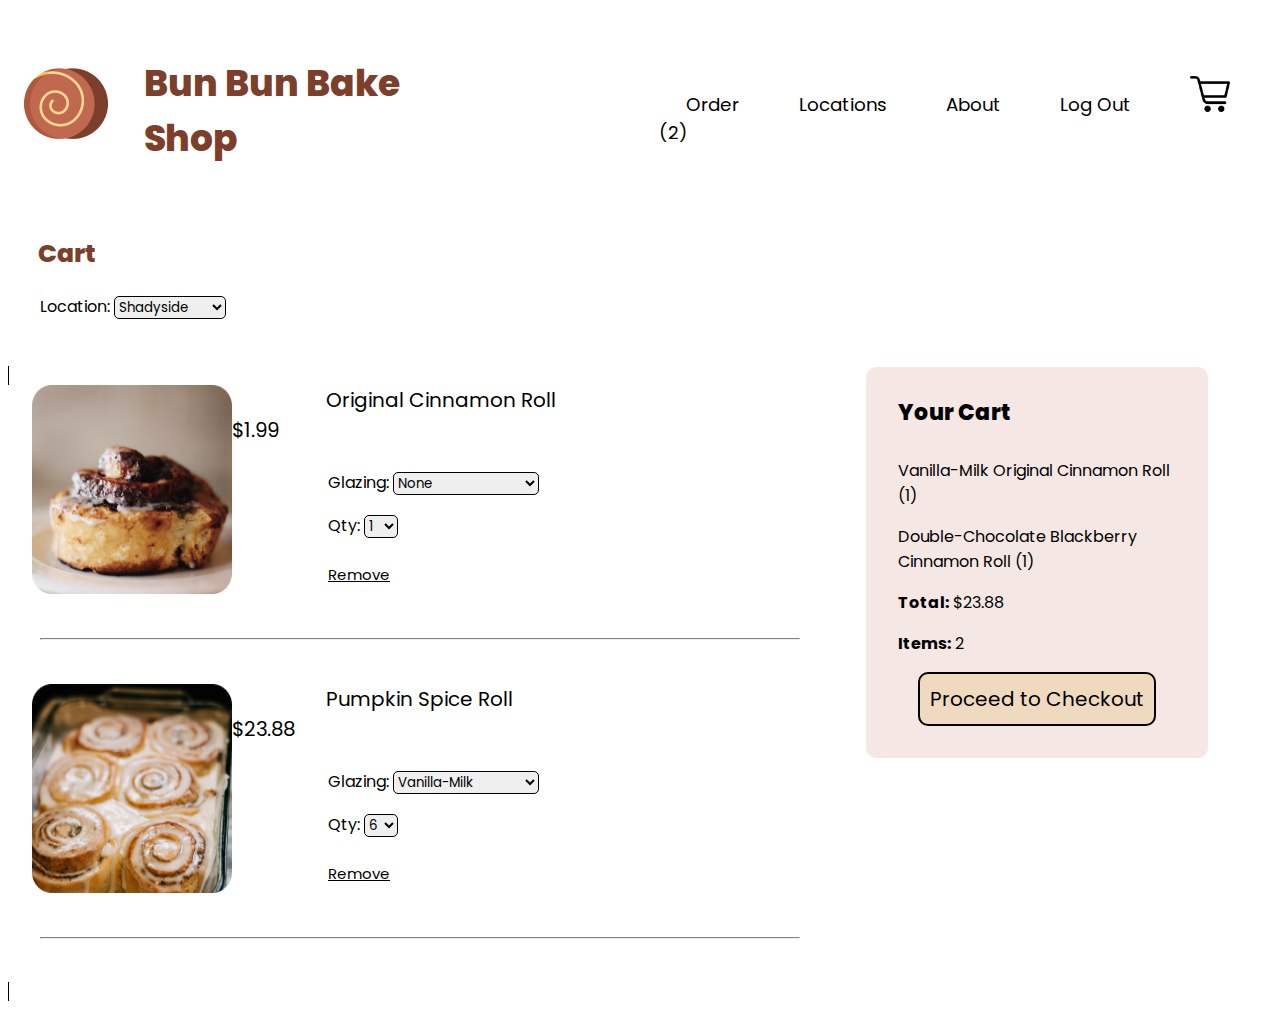
==== cart.html @ 149847e1 "copied files from 6a" ====
<!DOCTYPE html>
<html lang="en"> 

<head>
	<meta charset="UTF-8">
	<meta name="viewport" content="width=device-width, initial-scale=1.0">
	<title>Bun Bun Bake Shop</title>

	<!-- Poppins font  -->
  	<link rel="preconnect" href="https://fonts.googleapis.com">
	<link rel="preconnect" href="https://fonts.gstatic.com" crossorigin>
	<link href="https://fonts.googleapis.com/css2?family=Poppins:wght@400;800&display=swap" rel="stylesheet">

	<!-- Logo and Name in Top Tab -->
	<link rel="shortcut icon" type="image/png" href="images/logo.png">

	<!-- css -->
	<link rel="stylesheet" type="text/css" href="assets/css/style.css">
	<!-- javascript -->
    

</head>
<body>
	<script src="assets/js/main.js"></script>
	<header>


	<!-- Logo -->
		<div id="topbar">
			<div><a href="index.html" class="title" id="title-image"><img src="images/logo.png" alt="Logo"/></a></div>
			<div><a href="index.html" class="title" id="title-text">Bun Bun Bake Shop</a></div>
		

	<!-- Nav -->
			<div>
				<nav>
					<ul>
						<li>Order</li>
						<li>Locations</li>
						<li>About</li>
						<li>Log Out</li>
						<li><a href="cart.html"><img class="icon" src="images/cart.png" alt="Cart"/>(2)</a></li>
					</ul>
				</nav>
			</div>

		</div>
	</header>

	<h2>Cart</h2>

	<!-- Location Dropdown -->

	<div id="locations_dropdown">

		<label>Location:</label>

		<select name="locations" id="locations_options">
		  <option value="volvo">Shadyside</option>
		  <option value="saab">East Liberty</option>
		  <option value="mercedes">Lawrenceville</option>
		  <option value="audi">Downtown</option>
		</select>
		<br>
	</div>

	<!-- Summary Card -->
	
	<div id="summary-card">
		<h4> Your Cart </h4>
		<p>Vanilla-Milk Original Cinnamon Roll (1)</p>
		<p>Double-Chocolate Blackberry Cinnamon Roll (1)</p>
		<p id="cart-total"><strong>Total:</strong> $23.88</p>
		<p id="cart-item-count"><strong>Items:</strong> 2</p>
		<button id="checkout-btn">
			<!-- Note: divs are not allowed in buttons, but this is necessary to style the button properly -->
			Proceed to Checkout
		</button>
		
	</div>

	<!-- Items In Cart -->
	<div id="individual-items-in-cart">
		<div class="product_details_and_image">
			<img class="cart-image" src="images/original.png" alt="Orginal Cinnamon Roll" />

			<div class="product_details">

				<span class="product-in-cart-title">Original Cinnamon Roll</span>
				&emsp;&emsp;&emsp;&emsp;&emsp;&emsp;&emsp;&emsp;
				&emsp;&emsp;&emsp;&emsp;&emsp;&emsp;&emsp;&emsp;

				<span>$1.99</span>
				
				<!-- Glazing Dropdown -->
				<div class="glazing_dropdown">
					<br>
					<label>Glazing:</label>

					<select name="glazing" class="glazing_options">
					  <option value="none">None</option>
					  <option value="sugar-milk">Sugar-Milk</option>
					  <option value="vanilla-milk">Vanilla-Milk</option>
					  <option value="double-chocolate">Double Chocolate</option>
					</select>
				</div>


				<br>

				<!-- Quantity Dropdown -->

				<div class="quantity_dropdown">

					<label>Qty:</label>

					<select name="quantity" class="quantity_options">
					  <option value="1">1</option>
					  <option value="3">3</option>
					  <option value="6">6</option>
					  <option value="12">12</option>
					</select>
				</div>

				<!-- Remove Button -->
				<br>
				<button class="remove-from-cart-btn">Remove</button>
			</div>

		</div>

		<br><br>
		<!-- Border Between Items in Cart -->
		<hr class="cart-border">
		<br><br>


		<div class="product_details_and_image">
			<img class= "cart-image" src="images/pumpkinspice.png" alt="Pumpkin Spice Cinnamon Roll" />

			<div class="product_details">

				<span class="product-in-cart-title">Pumpkin Spice Roll</span>
				&emsp;&emsp;&emsp;&emsp;&emsp;&emsp;&emsp;&emsp;&emsp;
				&emsp;&emsp;&emsp;&emsp;&emsp;&emsp;&emsp;&emsp;&emsp;

				<span>$23.88</span>
				
				<!-- Glazing Dropdown -->
				<div class="glazing_dropdown">
					<br>
					<label>Glazing:</label>

					<select name="glazing" class="glazing_options">
					  <option value="vanilla-milk">Vanilla-Milk</option>
					  <option value="none">None</option>
					  <option value="sugar-milk">Sugar-Milk</option>
					  <option value="double-chocolate">Double Chocolate</option>
					</select>
				</div>


				<br>

				<!-- Quantity Dropdown -->

				<div class="quantity_dropdown">

					<label>Qty:</label>

					<select name="quantity" class="quantity_options">
					  <option value="6">6</option>
					  <option value="1">1</option>
					  <option value="3">3</option>
					  <option value="12">12</option>
					</select>
				</div>

				<!-- Remove Button -->
				<br>
				<button class="remove-from-cart-btn">Remove</button>
			</div>

		</div>

		<br><br>
		<!-- Border Between Items in Cart -->
		<hr class="cart-border">
		<br><br>
	</div>

</body>

</html>
---- assets/css/style.css ----
/* Back */
 
#back {
	align-items: center;
	display: flex;	
}

#back-icon {
	margin-left: 40px;
	margin-right: 1em;
}

#back-text {
	font-size: 20px;
}

#back-text a {
	text-decoration: none;
}

#back-text a:visited {
	color: black;
	text-decoration: none;	
}

/* Cart */
#add_to_cart_btn {
	color: black;
	background-color: #FFFFFF; 
  	border: 2px solid black;
  	border-radius: 5px;
  	font-family: 'Poppins', sans-serif;
  	font-size: 16px;
	font-weight: 400;
	margin-left: 5.7em;
	text-align: center;
  	text-decoration: none;
	padding: 0.5em;
  	width: 45%; 	
}

#add_to_cart_btn_text {
	font-size: 20px;
}

#cart_btn_contents {
	align-items: center;
	display: flex;	
}

#cart-amount {
	display: inline;
}

.cart-border {
	border-top: solid 1px;
	margin-left: 2em;
	width:60%;
}

.cart-image {
	padding-left: 1.5em;
}

#cart-total {
	vertical-align: middle;
}

#checkout-btn {	
	color: black;
	background-color: #EFD9BF; 
  	border: 2px solid black;
  	border-radius: 10px;
  	font-family: 'Poppins', sans-serif;
  	font-size: 20px;
	font-weight: 400;
	text-align: center;
  	text-decoration: none;	
  	vertical-align: middle;
}

#individual-items-in-cart {
	border: 1px solid;
	display: inline;
 	position: relative;
	width: 67%;
}

.product-in-cart-title {
	margin-left: 4.7em;
}

.remove-from-cart-btn {
	background-color: white;
	border: none;
	color: black;
	font-family: 'Poppins', sans-serif;
	font-size: 15px;
	font-weight: 400;
	margin: 0;
	text-decoration: underline;
	padding-left: 6.4em;
}

.remove-from-cart-btn:hover {
	color: #E6C3B8;
}

.remove-from-cart-btn:active {
	color: #C0694E;
}

#summary-card {
	background-color: #F5E7E3;
	border-radius: 10px;
	float: right;
	height: 90%;
	margin-left: 2em;
	margin-right: 4em;
	padding: 0em 2em 2em 2em;
	width: 22%;
}

/* Dropdowns */

.glazing_dropdown {
	font-family: 'Poppins', sans-serif;
	padding-left: 6em;	
}

.glazing_options {
	border: 1.25px solid black;
	border-radius: 5px;
	font-family: 'Poppins', sans-serif;
}


#locations_dropdown {
	font-family: 'Poppins', sans-serif;
	margin-left: 2em;
	padding-bottom: 3em;
}

#locations_options {
	border: 1.25px solid black;
	border-radius: 5px;
	font-family: 'Poppins', sans-serif;
}


.quantity_dropdown {
	font-family: 'Poppins', sans-serif;
	padding-left: 6em;	
}

.quantity_options {
	border: 1.25px solid black;
	border-radius: 5px;
	font-family: 'Poppins', sans-serif;
}

/* Icons */
.icon {
    height: auto;
    width: 40px;
}

/* Indented */
.indented_one_tab {
	margin-left: 1em;
}

.page_header {
	margin-left: 2em;
}

/* Items on Product Browsing Page */

#items {
	align-items: center;
	display: block;	
  	margin-left: auto;
  	margin-right: auto;
  	padding-bottom: 2em;
	vertical-align: top; /* so all figures are vertically aligned at the top*/
  	width: 95%;
}

#items figure {
	margin-left: 5em;
	margin-right: 5em;
	max-width: 100%;
}

/* Main Picture on Home */

#home-pic {
	align-items: center;
	display: block;
	height: 100%;
  	margin-left: auto;
  	margin-right: auto;
  	padding-bottom: 2em;
  	width: 95%;
}

/* Order Button */

#order-button {
  	padding-bottom: 2em;
}

/* Product Details */

#first_glaze {
	margin-left: 3.7em;
}

#first_quantity {
	margin-left: 2em;
}

#glaze_second_row {
	margin-left: 13.2em;
}

#price {
	font-weight: 600;
}

.product_details img {
	margin-left: 1em;
}

.product_details p {
	font-size: 22px;
	margin-left: 4em;
}

.product_details_and_image {
	display: flex;
}


#product_detail_image {
	display: block;
	margin-left: 4.5em;
	padding-bottom: 2em;
  	width: 40%;
}

.glaze_button {
	align-items: center;
	background-color: #EEEBE9; 
  	border-color: black; 
  	border-radius: 5px;
  	color: black;
	display: block;
	font-family: 'Poppins', sans-serif;
	font-weight: 400;
  	font-size: 16px;
  	height: 10%;
  	margin: 10px;
  	text-align: center;
  	text-decoration: none;
}

.product_detail_info {
	align-items: center;
	display: flex;	
}

.quantity_button {
	color: black;
	background-color: white; 
	border: black solid 2px;
	border-radius: 50%;
	display:block;
	font-size: 20px;
	font-weight: 400;
  	height: 50px;
  	margin-right: 0.75em;
  	width: 50px;
}

/* Sections on Home */

#browse-categories {
	vertical-align: top /* so all figures are vertically aligned at the top*/
}


#previous-orders {
	vertical-align: top /* so all figures are vertically aligned at the top*/
}

/* Top Row */

.title {
	color: #7C3F2C;
	font-family: 'Poppins', sans-serif;
	font-weight: 800;
	font-size: 2.25em;
	padding-right: 5em;
	text-decoration: none;
	
}

.title a {
	color: #7C3F2C;
	text-decoration: none;
}

#topbar {
	align-items: center;
	display: flex;
	padding: 3em 1em;
}

#title-image {
	padding-right: 1em;
	height: 100%;
	width: 100%;
}

/* Built-In */
a {
	color: black;
}
button {
	align-items: center;
	background-color: #7C3F2C; 
  	border: none;
  	border-radius: 5px;
  	color: white;
	display: block;
	font-family: 'Poppins', sans-serif;
	font-weight: 800;
  	font-size: 16px;
  	margin-left: auto;
  	margin-right: auto;
  	padding: 0.5em;
  	text-align: center;
  	text-decoration: none;
}
figcaption {
	caption-side:bottom;
	display: inline-block;
	font-family: 'Poppins', sans-serif;
	max-width: 100%;
}

figure {
    display: inline-block;
    max-width: 15%; 
    text-align: center;  
}

hr {
	border-top: dotted 2px;
	width: 95%;
}


h2 {
	padding-left: 1.2em;
	color: #7C3F2C;
	font-family: 'Poppins', sans-serif;
  	font-size: 25px;
  	font-weight: 800;
}

h4 {
	font-size: 22px;
	font-family: 'Poppins', sans-serif;
  	font-weight: 800;
}

nav {
	align-items: center;
	display: flex;
	padding-left: 5px;	
}

nav a {
	color: black;
	text-decoration: none;
}

nav a:visited {
	color: black;
}

nav ul {
	list-style-type: none;
 	margin: 0;
 	padding: 0;
}

nav li {
	display: inline;
	font-family: 'Poppins', sans-serif;
	font-size: 1.15em;
	padding: 1em 1.5em;	
}


span {
	font-family: 'Poppins', sans-serif;
	font-size: 20px;
}

p {
	font-family: 'Poppins', sans-serif;
}
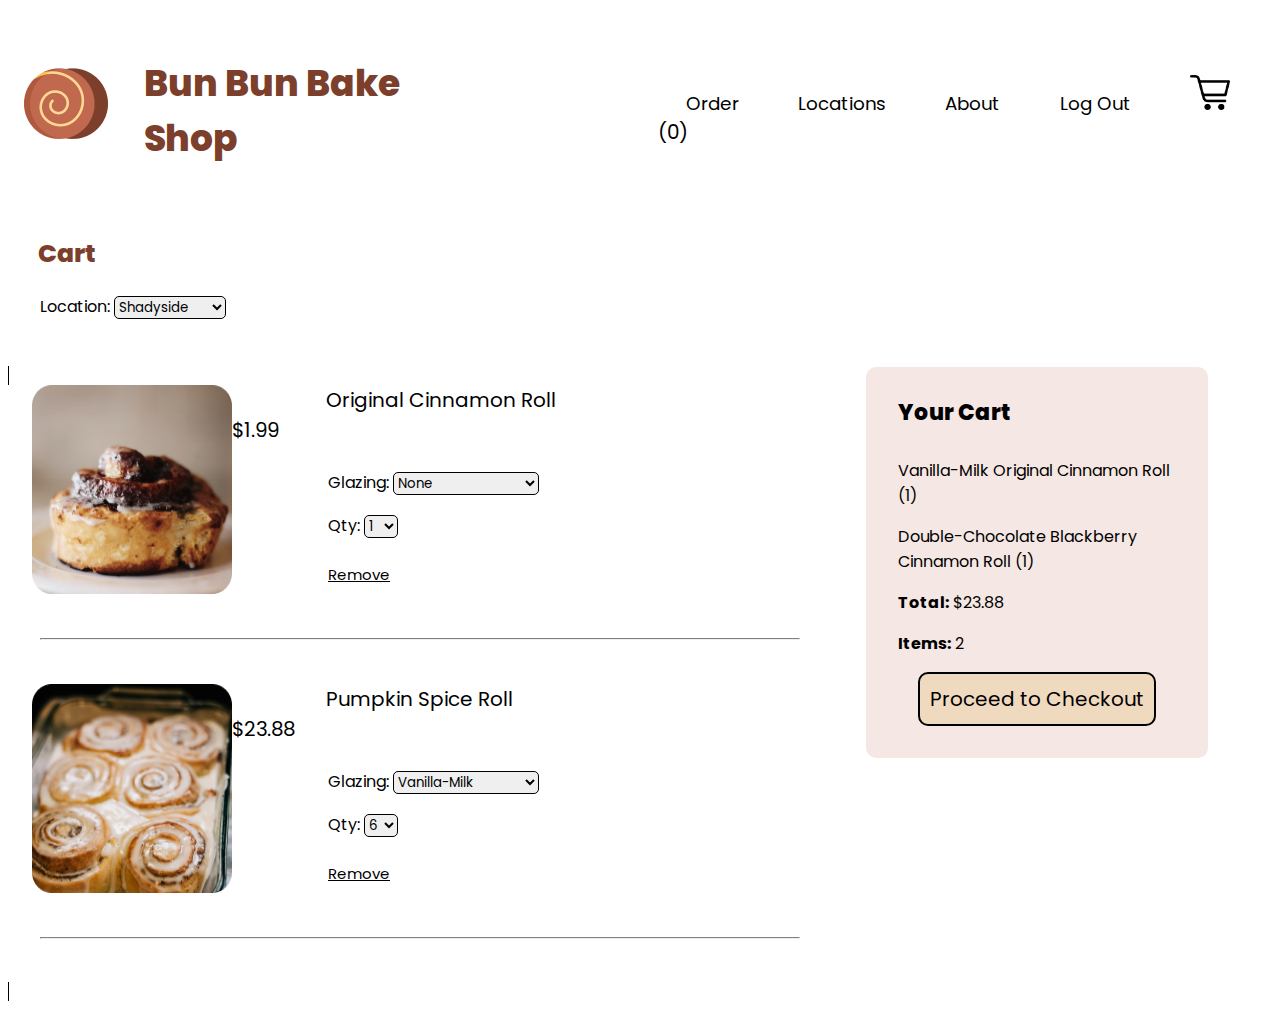
==== commit 544776fb: "got cart amount in nav to save across pages" ====
--- a/cart.html
+++ b/cart.html
@@ -17,10 +17,11 @@
 	<!-- css -->
 	<link rel="stylesheet" type="text/css" href="assets/css/style.css">
 	<!-- javascript -->
+	<script src="assets/js/main.js" type="text/javascript"></script>
     
 
 </head>
-<body>
+<body onload="onLoad()">
 	<script src="assets/js/main.js"></script>
 	<header>
 
@@ -39,7 +40,7 @@
 						<li>Locations</li>
 						<li>About</li>
 						<li>Log Out</li>
-						<li><a href="cart.html"><img class="icon" src="images/cart.png" alt="Cart"/>(2)</a></li>
+						<li><a href="cart.html"><img class="icon" src="images/cart.png" alt="Cart"/></a><span class="cart-amount">(0)</span></li>
 					</ul>
 				</nav>
 			</div>
@@ -68,12 +69,13 @@
 	
 	<div id="summary-card">
 		<h4> Your Cart </h4>
-		<p>Vanilla-Milk Original Cinnamon Roll (1)</p>
-		<p>Double-Chocolate Blackberry Cinnamon Roll (1)</p>
+		<div id="summary-card-items-list">
+			<p>Vanilla-Milk Original Cinnamon Roll (1)</p>
+			<p>Double-Chocolate Blackberry Cinnamon Roll (1)</p>
+		</div>
 		<p id="cart-total"><strong>Total:</strong> $23.88</p>
 		<p id="cart-item-count"><strong>Items:</strong> 2</p>
 		<button id="checkout-btn">
-			<!-- Note: divs are not allowed in buttons, but this is necessary to style the button properly -->
 			Proceed to Checkout
 		</button>
 		
--- a/assets/css/style.css
+++ b/assets/css/style.css
@@ -48,7 +48,7 @@
 	display: flex;	
 }
 
-#cart-amount {
+.cart-amount {
 	display: inline;
 }
 
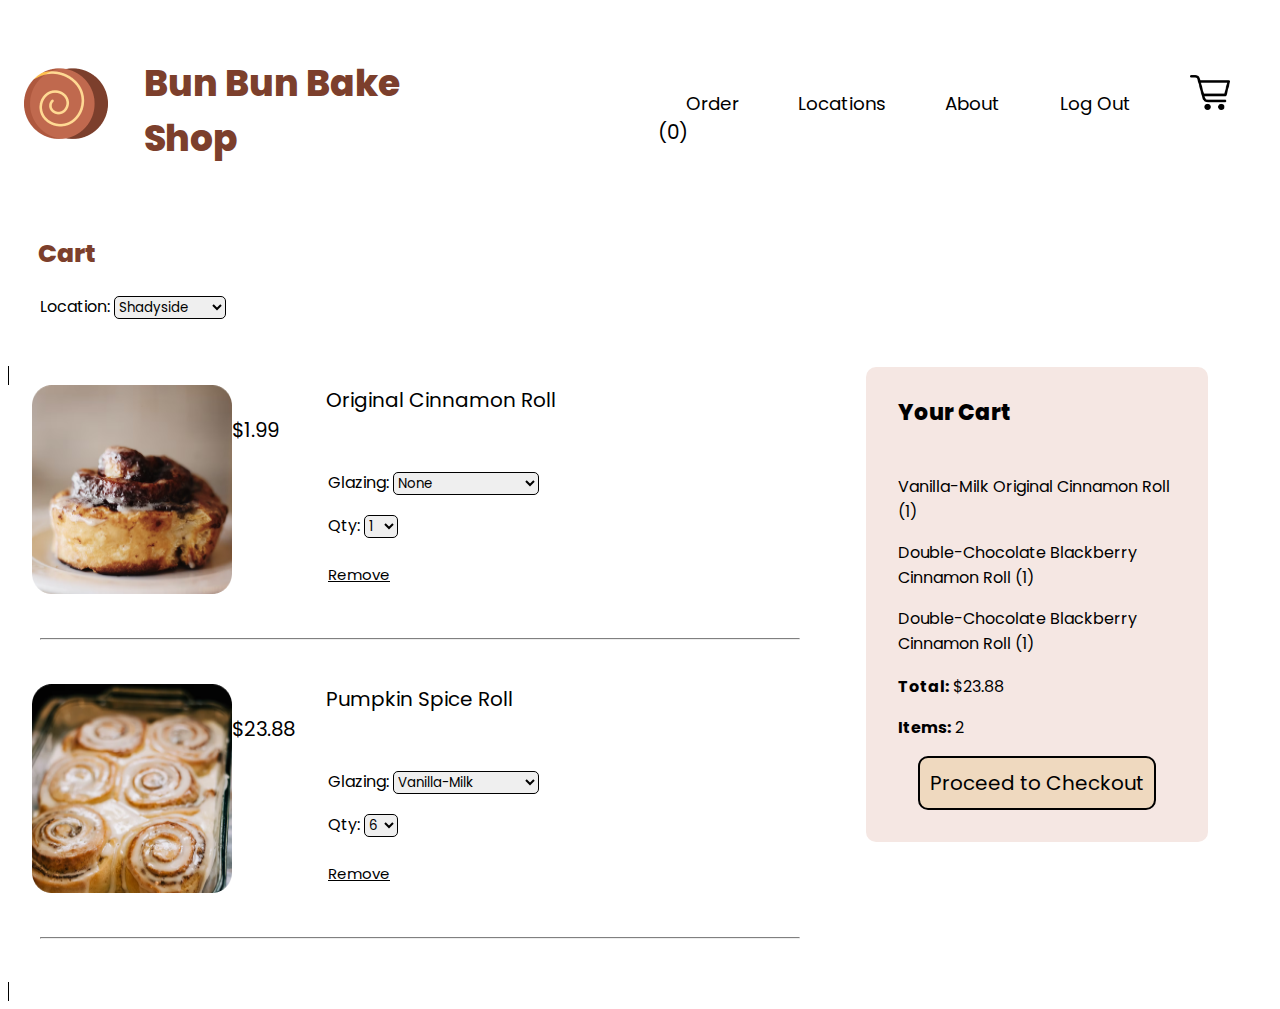
==== commit ad7110ee: "implemented scrollbar" ====
--- a/cart.html
+++ b/cart.html
@@ -4,6 +4,7 @@
 <head>
 	<meta charset="UTF-8">
 	<meta name="viewport" content="width=device-width, initial-scale=1.0">
+
 	<title>Bun Bun Bake Shop</title>
 
 	<!-- Poppins font  -->
@@ -13,15 +14,14 @@
 
 	<!-- Logo and Name in Top Tab -->
 	<link rel="shortcut icon" type="image/png" href="images/logo.png">
-
+	
 	<!-- css -->
 	<link rel="stylesheet" type="text/css" href="assets/css/style.css">
 	<!-- javascript -->
-	<script src="assets/js/main.js" type="text/javascript"></script>
-    
-
+    <script src="assets/js/main.js"></script>
 </head>
-<body onload="onLoad()">
+
+<body onload="onLoadCart()">
 	<script src="assets/js/main.js"></script>
 	<header>
 
@@ -72,6 +72,13 @@
 		<div id="summary-card-items-list">
 			<p>Vanilla-Milk Original Cinnamon Roll (1)</p>
 			<p>Double-Chocolate Blackberry Cinnamon Roll (1)</p>
+			<p>Double-Chocolate Blackberry Cinnamon Roll (1)</p>
+			<p>Double-Chocolate Blackberry Cinnamon Roll (1)</p>
+			<p>Double-Chocolate Blackberry Cinnamon Roll (1)</p>
+			<p>Double-Chocolate Blackberry Cinnamon Roll (1)</p>
+			<p>Double-Chocolate Blackberry Cinnamon Roll (1)</p>
+			<p>Double-Chocolate Blackberry Cinnamon Roll (1)</p>
+			<p>Double-Chocolate Blackberry Cinnamon Roll (1)</p>
 		</div>
 		<p id="cart-total"><strong>Total:</strong> $23.88</p>
 		<p id="cart-item-count"><strong>Items:</strong> 2</p>
--- a/assets/css/style.css
+++ b/assets/css/style.css
@@ -114,11 +114,29 @@
 	background-color: #F5E7E3;
 	border-radius: 10px;
 	float: right;
-	height: 90%;
+	height: 100%;
 	margin-left: 2em;
 	margin-right: 4em;
 	padding: 0em 2em 2em 2em;
 	width: 22%;
+}
+
+/* learned scrrollbar from:
+https://stackoverflow.com/questions/1202425/making-the-main-scrollbar-always-visible
+*/
+#summary-card-items-list {
+	height: 200px;
+	overflow: -moz-scrollbars-vertical; 
+	overflow-y: scroll;
+}
+::-webkit-scrollbar {
+  -webkit-appearance: none;
+  width: 4px;
+}
+::-webkit-scrollbar-thumb {
+  border-radius: 4px;
+  background-color: rgba(0, 0, 0, .5);
+  -webkit-box-shadow: 0 0 1px rgba(255, 255, 255, .5);
 }
 
 /* Dropdowns */
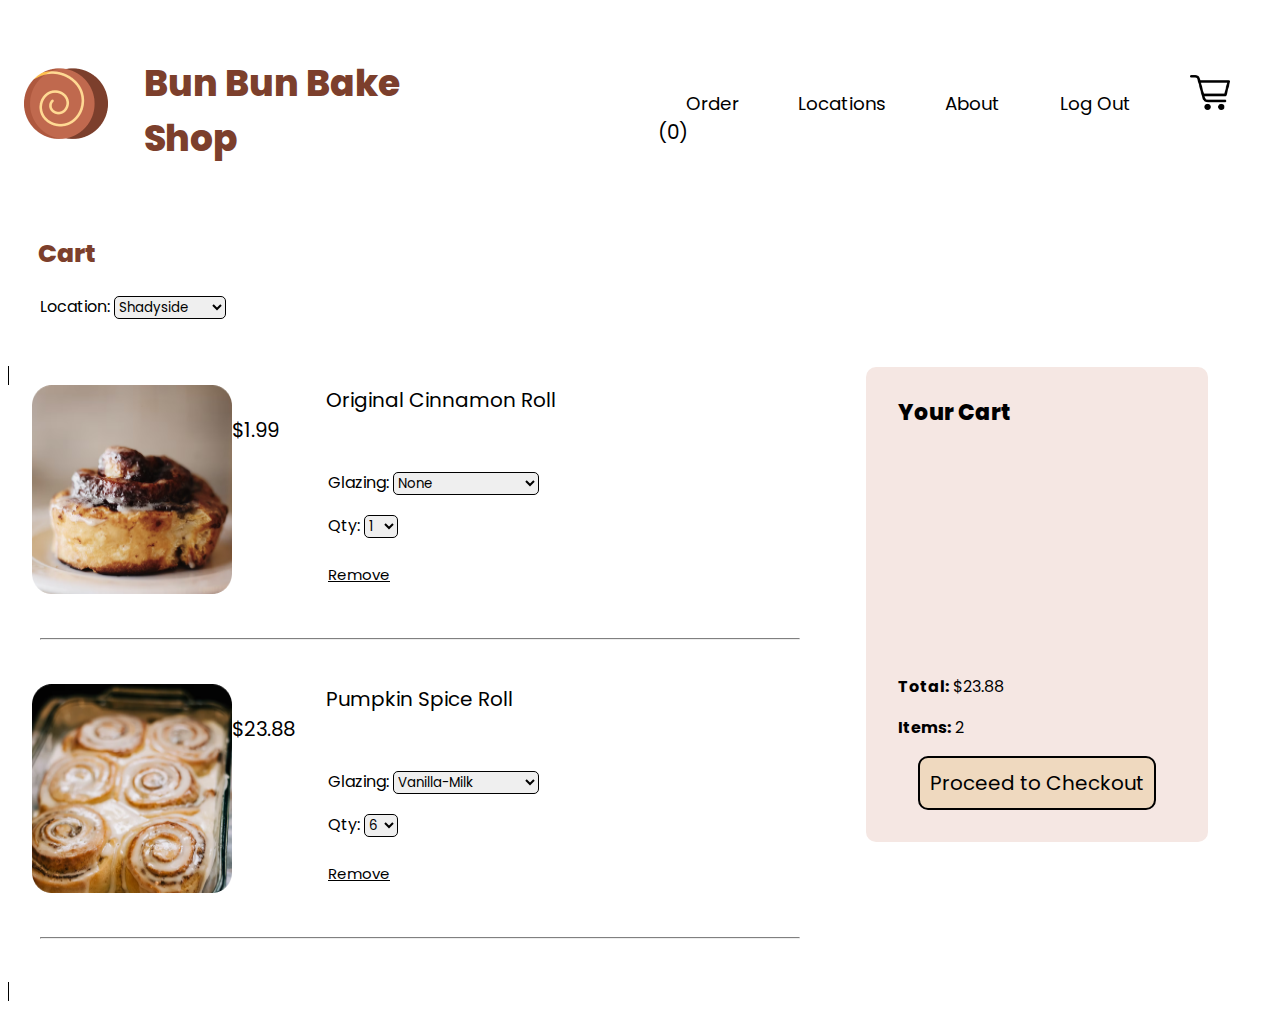
==== commit 82c88ad1: "finished summary cardgit add . yay" ====
--- a/cart.html
+++ b/cart.html
@@ -69,17 +69,7 @@
 	
 	<div id="summary-card">
 		<h4> Your Cart </h4>
-		<div id="summary-card-items-list">
-			<p>Vanilla-Milk Original Cinnamon Roll (1)</p>
-			<p>Double-Chocolate Blackberry Cinnamon Roll (1)</p>
-			<p>Double-Chocolate Blackberry Cinnamon Roll (1)</p>
-			<p>Double-Chocolate Blackberry Cinnamon Roll (1)</p>
-			<p>Double-Chocolate Blackberry Cinnamon Roll (1)</p>
-			<p>Double-Chocolate Blackberry Cinnamon Roll (1)</p>
-			<p>Double-Chocolate Blackberry Cinnamon Roll (1)</p>
-			<p>Double-Chocolate Blackberry Cinnamon Roll (1)</p>
-			<p>Double-Chocolate Blackberry Cinnamon Roll (1)</p>
-		</div>
+		<div id="summary-card-items-list"></div>
 		<p id="cart-total"><strong>Total:</strong> $23.88</p>
 		<p id="cart-item-count"><strong>Items:</strong> 2</p>
 		<button id="checkout-btn">
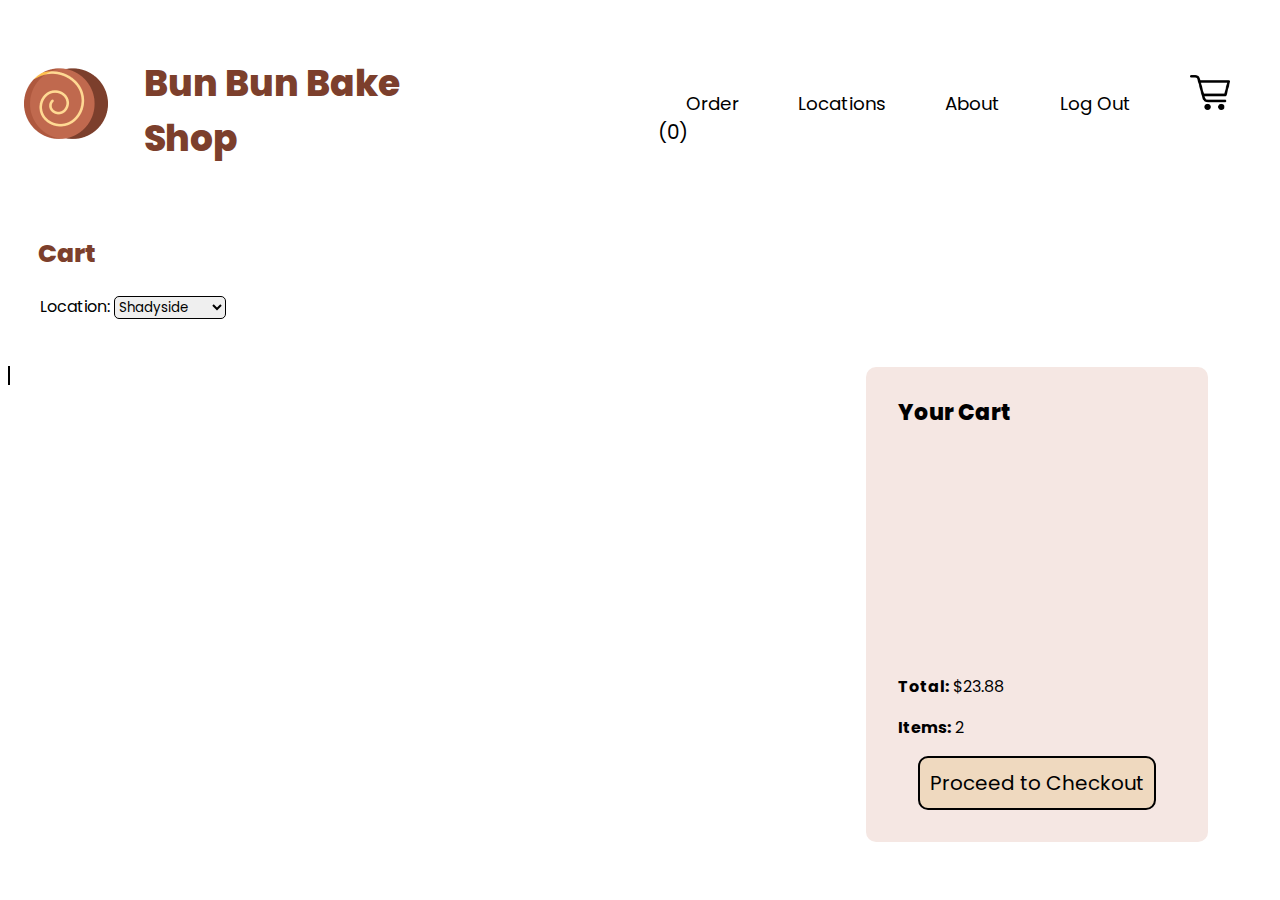
==== commit 2ee757fd: "got remove button to work (finally)" ====
--- a/cart.html
+++ b/cart.html
@@ -78,7 +78,10 @@
 		
 	</div>
 
-	<!-- Items In Cart -->
+	<div id="individual-items-in-cart"></div>
+
+<!-- 
+
 	<div id="individual-items-in-cart">
 		<div class="product_details_and_image">
 			<img class="cart-image" src="images/original.png" alt="Orginal Cinnamon Roll" />
@@ -91,7 +94,7 @@
 
 				<span>$1.99</span>
 				
-				<!-- Glazing Dropdown -->
+		
 				<div class="glazing_dropdown">
 					<br>
 					<label>Glazing:</label>
@@ -107,7 +110,7 @@
 
 				<br>
 
-				<!-- Quantity Dropdown -->
+
 
 				<div class="quantity_dropdown">
 
@@ -121,7 +124,7 @@
 					</select>
 				</div>
 
-				<!-- Remove Button -->
+
 				<br>
 				<button class="remove-from-cart-btn">Remove</button>
 			</div>
@@ -129,7 +132,7 @@
 		</div>
 
 		<br><br>
-		<!-- Border Between Items in Cart -->
+
 		<hr class="cart-border">
 		<br><br>
 
@@ -145,7 +148,7 @@
 
 				<span>$23.88</span>
 				
-				<!-- Glazing Dropdown -->
+
 				<div class="glazing_dropdown">
 					<br>
 					<label>Glazing:</label>
@@ -161,7 +164,7 @@
 
 				<br>
 
-				<!-- Quantity Dropdown -->
+
 
 				<div class="quantity_dropdown">
 
@@ -175,7 +178,7 @@
 					</select>
 				</div>
 
-				<!-- Remove Button -->
+
 				<br>
 				<button class="remove-from-cart-btn">Remove</button>
 			</div>
@@ -183,10 +186,10 @@
 		</div>
 
 		<br><br>
-		<!-- Border Between Items in Cart -->
+
 		<hr class="cart-border">
 		<br><br>
-	</div>
+	</div> -->
 
 </body>
 
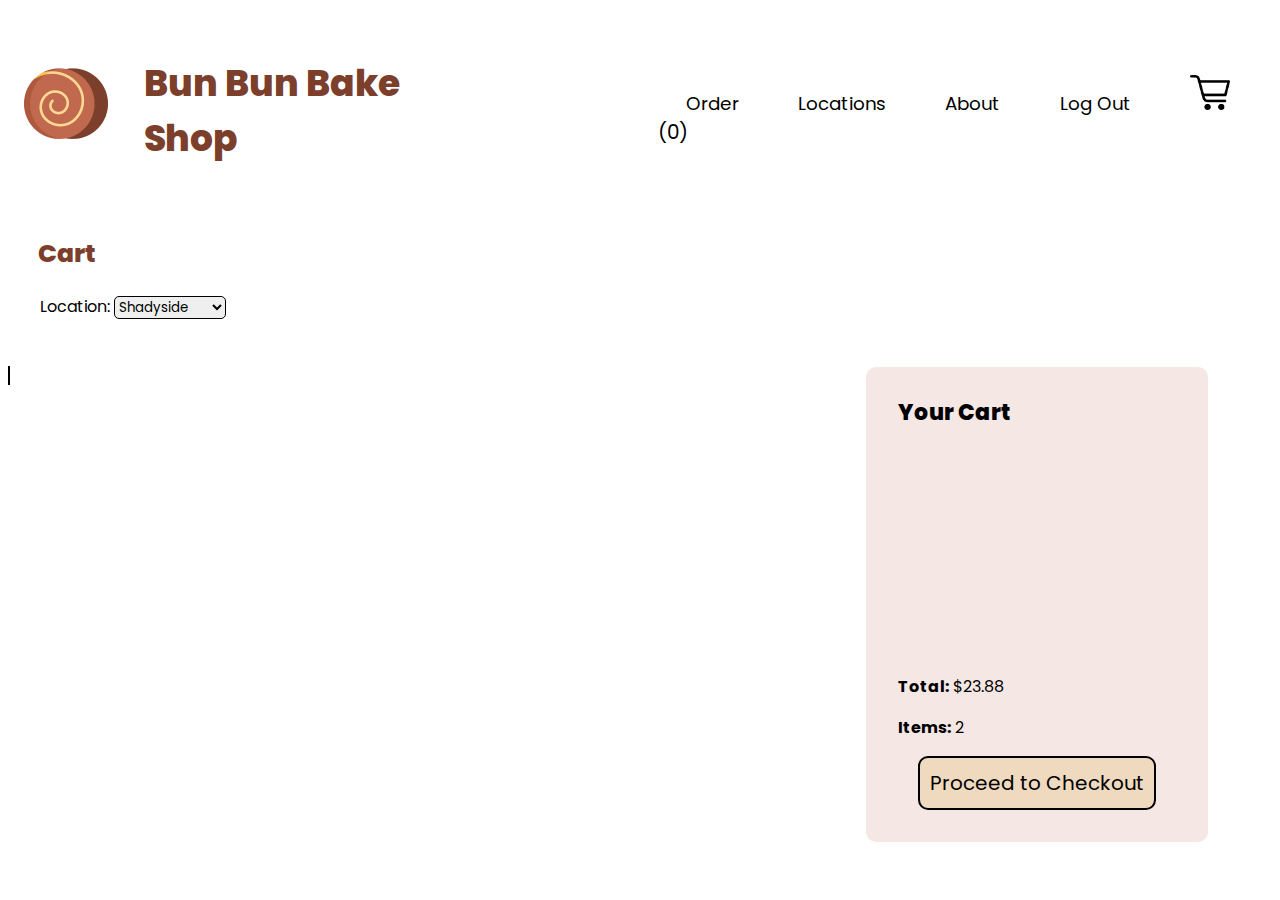
==== commit 62a3686d: "made order in nav clickable in cart page" ====
--- a/cart.html
+++ b/cart.html
@@ -36,7 +36,7 @@
 			<div>
 				<nav>
 					<ul>
-						<li>Order</li>
+						<li><a href="product-browsing.html">Order</a></li>
 						<li>Locations</li>
 						<li>About</li>
 						<li>Log Out</li>
